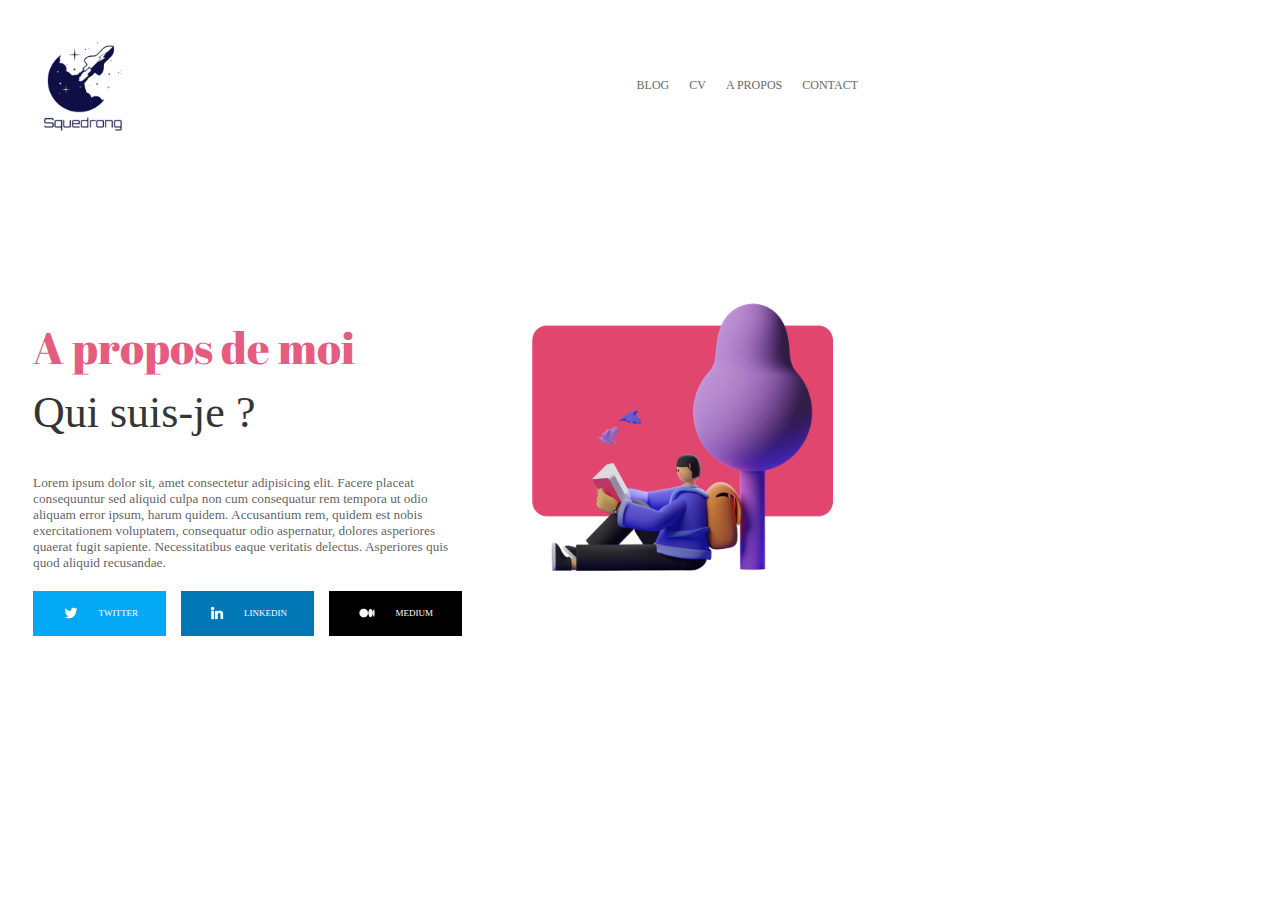
==== A_propos.html @ 0a6a840f "ajout de la page a propos et du css" ====
<!DOCTYPE html>
<html lang="fr">

<head>
    <meta charset="UTF-8">
    <meta http-equiv="X-UA-Compatible" content="IE=edge">
    <meta name="viewport" content="width=device-width, initial-scale=1.0">
    <title>A propos</title>
    <link rel="stylesheet" href="Apropos.css">
    <link rel="preconnect" href="https://fonts.googleapis.com">
    <link rel="preconnect" href="https://fonts.gstatic.com" crossorigin>
    <link href="https://fonts.googleapis.com/css2?family=Abril+Fatface&family=Montserrat&display=swap" rel="stylesheet">
</head>

<body>
    <header class="first-first">
        <nav class="second">
            <a class="logo" href="index.html"><img src="images/logo.png" alt="logo du site"></a>
            <ul>
                <li><a href="./index.html">BLOG</a></li>
                <li><a href="cv">CV</a></li>
                <li><a href="A_propos.html">A PROPOS</a></li>
                <li><a href="./contact.html">CONTACT</a></li>
            </ul>
        </nav>
    </header>
    

    <main class="MainOfAPropos">
        <article id="zzz">
            <div class="first">
                <h1>A propos de moi</h1>
                <h2>Qui suis-je ?</h2>
                <p>Lorem ipsum dolor sit, amet consectetur adipisicing elit. Facere placeat consequuntur sed aliquid culpa non cum consequatur rem tempora ut odio aliquam error ipsum, harum quidem. Accusantium rem, quidem est nobis exercitationem voluptatem, consequatur odio aspernatur, dolores asperiores quaerat fugit sapiente. Necessitatibus eaque veritatis delectus. Asperiores quis quod aliquid recusandae.</p>
                <nav class="réseau">
                    <a class="lien-1" href="https://twitter.com/?lang=fr">
                        <img src="images/logo-twitter.png" alt="logo twitter"><span>TWITTER</span></a>
                
                    <a class="lien-2" href="https://www.linkedin.com/home">
                        <img src="images/logo-linkedine.png" alt="logo linkedin"><span>LINKEDIN</span></a>
                
                    <a class="lien-3" href="https://medium.com/">
                        <img src="images/logo-medium.png" alt="logo medium"><span>MEDIUM</span></a>
                </nav> 
            </div>
            <img class="illustration" src="images/illustration.png" alt="illustration">
        </div>
    
       
    </main>
</body>

</html>
---- Apropos.css ----
.index-html{
    margin: auto;
    max-width: 850px;
    font-family: 'Montserrat', sans-serif;
}
header > .second {
    display: flex;
    justify-content: space-between;
    align-items: center;
}
.second img {
    height: 150px;
}
h1{
    font-family: 'Abril Fatface', cursive;
    font-size: 44px;;
    color: #e1466fe4;
    margin-bottom: 10px;
    font-weight: 100;
}
#zzz .first h2{
    margin-top: 10px;
    font-weight: 490;
    font-size: 44px;
    color: rgb(53, 53, 53);
}
.first > p {
    font-size: smaller;
    color: rgba(45, 45, 45, 0.771);
    margin-bottom: 20px;
}

.second ul {
    display: flex;
    gap: 20px;
    align-self: center;
    list-style: none;
    font-size:12px;
}

.second ul li{
    overflow: hidden;
    transition: 0.25s ease;
}

.second ul li:hover{
    transform: scale(0.9);
    text-decoration: underline;
    
}

.second a{
    color: dimgray;
    text-decoration: none;
}

#zzz {
    display: flex;
    justify-content: space-between;
    gap: 70px;
    width: 800px;
}


.first nav  {
    height: 45px;
    display: flex;
    justify-content: space-between;
    gap: 15px;
}
.first nav a {
    text-decoration: none;
    padding: 10px;
    color: rgb(255, 255, 255);
    display: flex;
    align-items: center;
    justify-content: space-evenly;
    flex: 1 1 0px;
    overflow: hidden;
    transition: 0.25s ease;
}
.first nav a:hover{
    transform: scale(1.05);
}
#zzz span{
    font-size:xx-small;
}
.lien-1{
    background-color:#03a9f4;
}
.lien-2{
    background-color: #0077b5;
}
.lien-3{
    background-color: black;
}
.first nav img{
    height: 20px;
    
}
#zzz .illustration img{
    height: 50px;
}
.illustration{
    height: 300px;
}

.MainOfAPropos{
    display: flex;
    align-items: center;
    justify-content: center;
    height: 600px;
}

body{
    width: 850px;
}
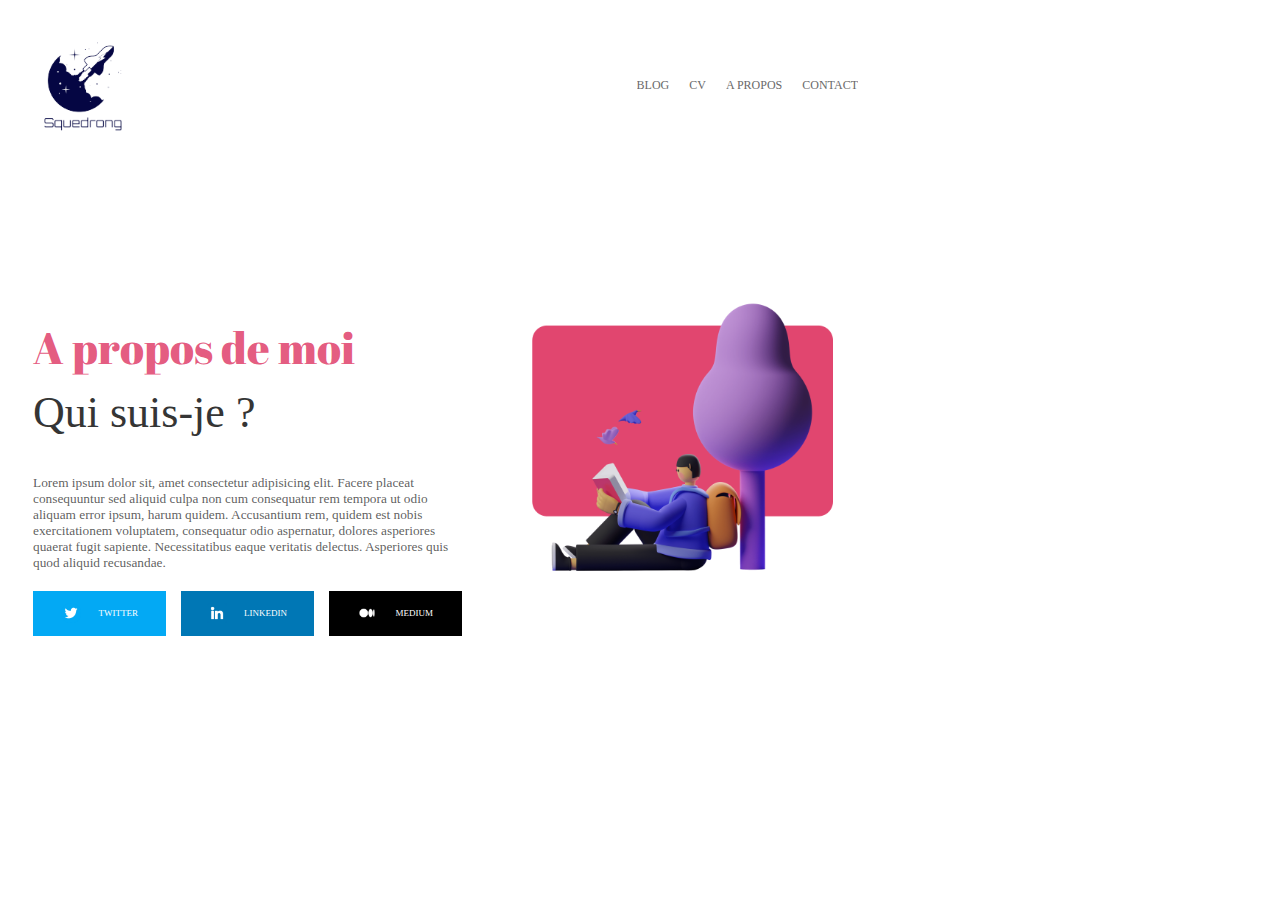
==== commit b903c036: "modif lien nav" ====
--- a/A_propos.html
+++ b/A_propos.html
@@ -17,10 +17,10 @@
         <nav class="second">
             <a class="logo" href="index.html"><img src="images/logo.png" alt="logo du site"></a>
             <ul>
-                <li><a href="./index.html">BLOG</a></li>
-                <li><a href="cv">CV</a></li>
+                <li><a href="index.html">BLOG</a></li>
+                <li><a href="CV.html">CV</a></li>
                 <li><a href="A_propos.html">A PROPOS</a></li>
-                <li><a href="./contact.html">CONTACT</a></li>
+                <li><a href="contact.html">CONTACT</a></li>
             </ul>
         </nav>
     </header>
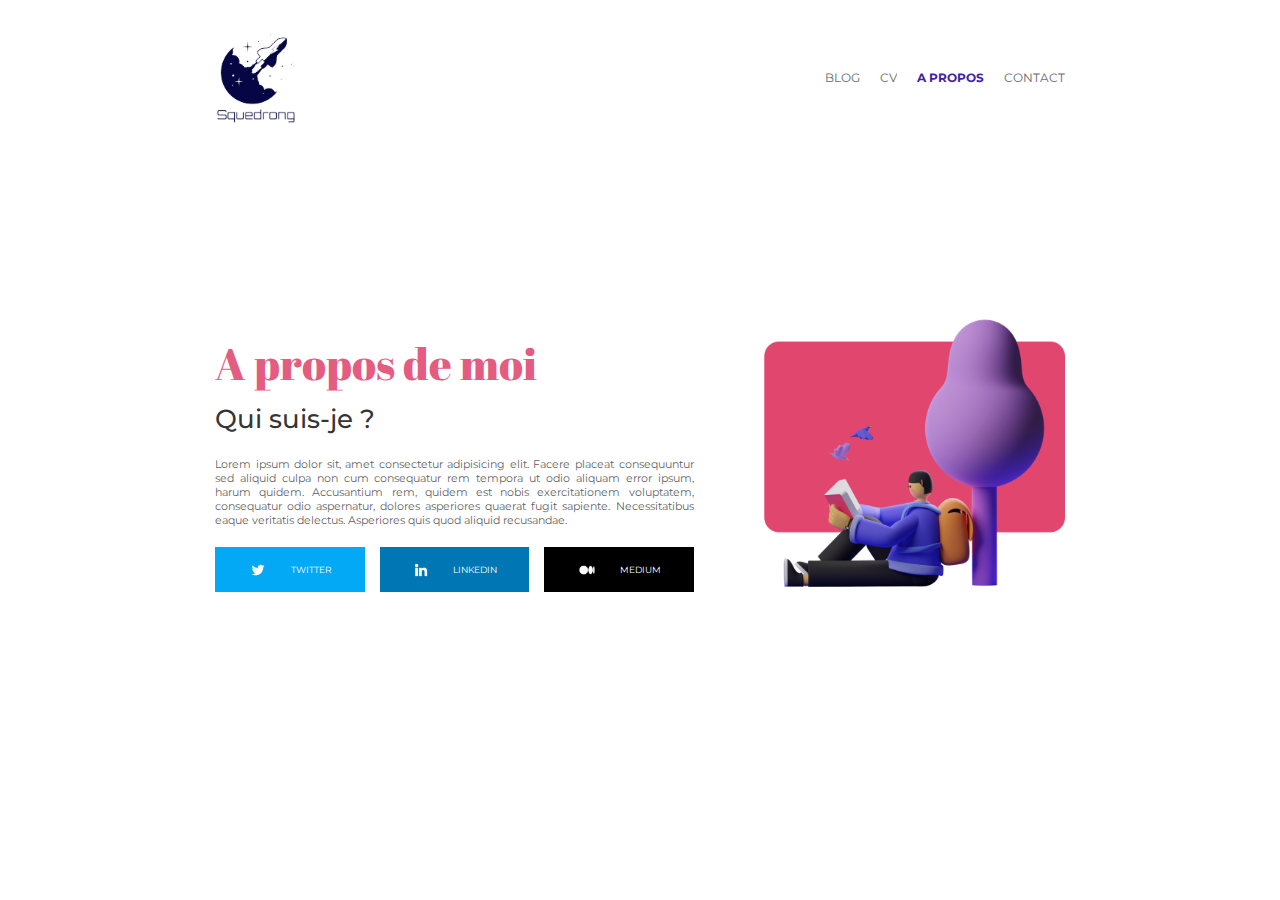
==== commit 5b6e1e65: "finish" ====
--- a/A_propos.html
+++ b/A_propos.html
@@ -13,13 +13,13 @@
 </head>
 
 <body>
-    <header class="first-first">
+    <header class="frsti-first">
         <nav class="second">
             <a class="logo" href="index.html"><img src="images/logo.png" alt="logo du site"></a>
             <ul>
                 <li><a href="index.html">BLOG</a></li>
                 <li><a href="CV.html">CV</a></li>
-                <li><a href="A_propos.html">A PROPOS</a></li>
+                <li><a href="A_propos.html" class="activ">A PROPOS</a></li>
                 <li><a href="contact.html">CONTACT</a></li>
             </ul>
         </nav>
--- a/Apropos.css
+++ b/Apropos.css
@@ -1,8 +1,19 @@
-.index-html{
-    margin: auto;
-    max-width: 850px;
-    font-family: 'Montserrat', sans-serif;
+
+.second .activ:hover{
+    transform: scale(0.9);
+    text-decoration: underline;
+
 }
+.second .activ{
+    color: #3f23a2;
+    overflow: hidden;
+    transition: 0.25s ease;
+    font-weight: bolder;
+}
+
+
+
+
 header > .second {
     display: flex;
     justify-content: space-between;
@@ -52,13 +63,17 @@
 .second a{
     color: dimgray;
     text-decoration: none;
+    
+}
+.second .logo{
+    margin-left: -34px;
 }
 
 #zzz {
     display: flex;
     justify-content: space-between;
     gap: 70px;
-    width: 800px;
+    width: 850px;
 }
 
 
@@ -113,6 +128,18 @@
 }
 
 body{
-    width: 850px;
+    margin: auto;
+    max-width: 850px;
+    font-family: 'Montserrat', sans-serif;
 }
 
+#zzz .first p{
+    font-size: 11px;
+    display: flex;
+    text-align: justify;
+}
+
+#zzz .first h2{
+    font-size: 26px;
+}
+
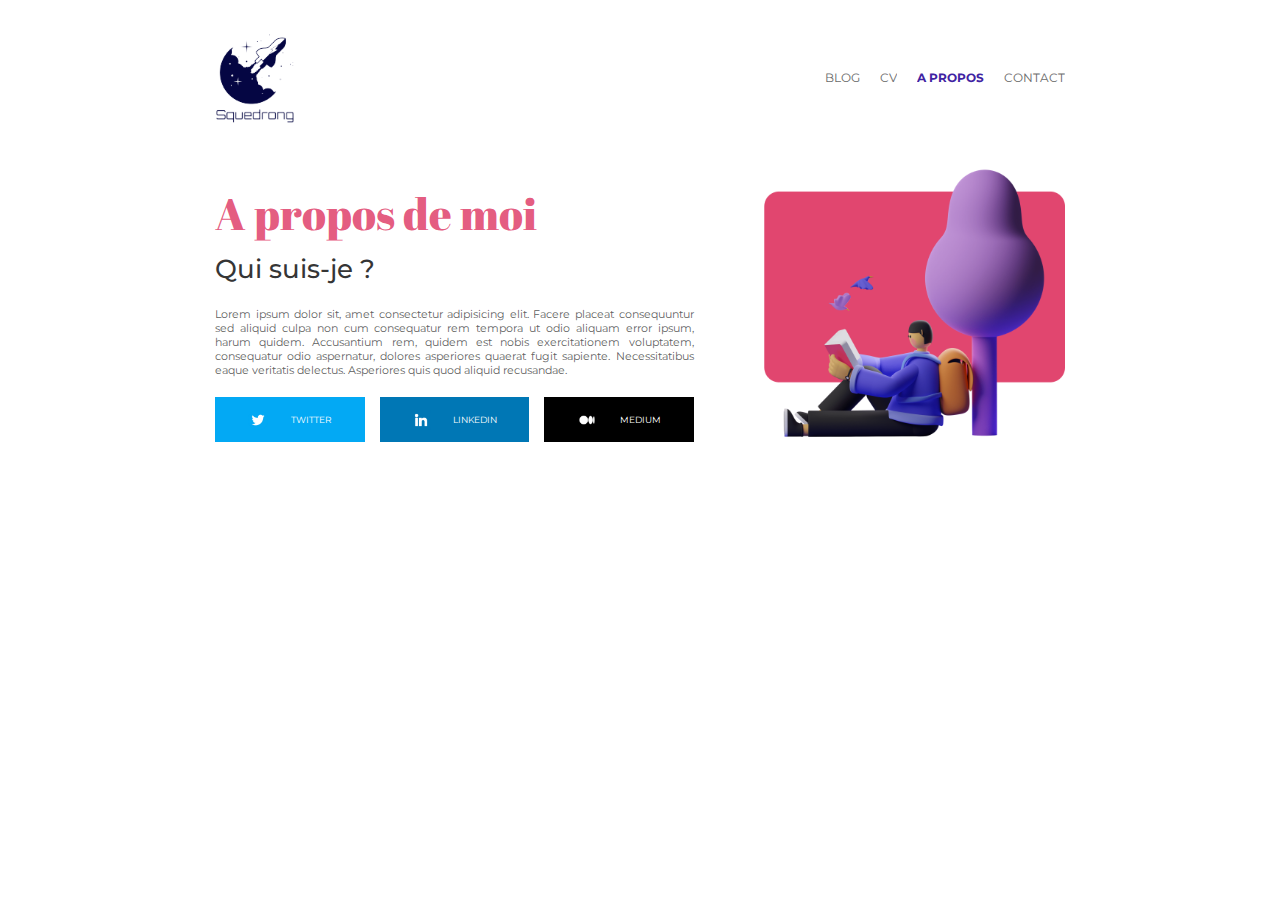
==== commit bebf22fa: "reglage erreur w3c a propos" ====
--- a/A_propos.html
+++ b/A_propos.html
@@ -24,29 +24,31 @@
             </ul>
         </nav>
     </header>
-    
+
 
     <main class="MainOfAPropos">
         <article id="zzz">
             <div class="first">
                 <h1>A propos de moi</h1>
                 <h2>Qui suis-je ?</h2>
-                <p>Lorem ipsum dolor sit, amet consectetur adipisicing elit. Facere placeat consequuntur sed aliquid culpa non cum consequatur rem tempora ut odio aliquam error ipsum, harum quidem. Accusantium rem, quidem est nobis exercitationem voluptatem, consequatur odio aspernatur, dolores asperiores quaerat fugit sapiente. Necessitatibus eaque veritatis delectus. Asperiores quis quod aliquid recusandae.</p>
+                <p>Lorem ipsum dolor sit, amet consectetur adipisicing elit. Facere placeat consequuntur sed aliquid
+                    culpa non cum consequatur rem tempora ut odio aliquam error ipsum, harum quidem. Accusantium rem,
+                    quidem est nobis exercitationem voluptatem, consequatur odio aspernatur, dolores asperiores quaerat
+                    fugit sapiente. Necessitatibus eaque veritatis delectus. Asperiores quis quod aliquid recusandae.
+                </p>
                 <nav class="réseau">
                     <a class="lien-1" href="https://twitter.com/?lang=fr">
                         <img src="images/logo-twitter.png" alt="logo twitter"><span>TWITTER</span></a>
-                
+
                     <a class="lien-2" href="https://www.linkedin.com/home">
                         <img src="images/logo-linkedine.png" alt="logo linkedin"><span>LINKEDIN</span></a>
-                
+
                     <a class="lien-3" href="https://medium.com/">
                         <img src="images/logo-medium.png" alt="logo medium"><span>MEDIUM</span></a>
-                </nav> 
+                </nav>
             </div>
             <img class="illustration" src="images/illustration.png" alt="illustration">
-        </div>
-    
-       
+        </article>
     </main>
 </body>
 
--- a/Apropos.css
+++ b/Apropos.css
@@ -22,6 +22,15 @@
 .second img {
     height: 150px;
 }
+
+.second img {
+    height: 150px;
+    margin-left: -34px;
+}
+.second img:hover{
+    filter: hue-rotate(800deg);
+    
+}
 h1{
     font-family: 'Abril Fatface', cursive;
     font-size: 44px;;
@@ -32,7 +41,7 @@
 #zzz .first h2{
     margin-top: 10px;
     font-weight: 490;
-    font-size: 44px;
+    
     color: rgb(53, 53, 53);
 }
 .first > p {
@@ -66,7 +75,7 @@
     
 }
 .second .logo{
-    margin-left: -34px;
+    margin-left: -1px;
 }
 
 #zzz {
@@ -111,11 +120,8 @@
 }
 .first nav img{
     height: 20px;
-    
 }
-#zzz .illustration img{
-    height: 50px;
-}
+
 .illustration{
     height: 300px;
 }
@@ -124,7 +130,7 @@
     display: flex;
     align-items: center;
     justify-content: center;
-    height: 600px;
+    height: 300px;
 }
 
 body{
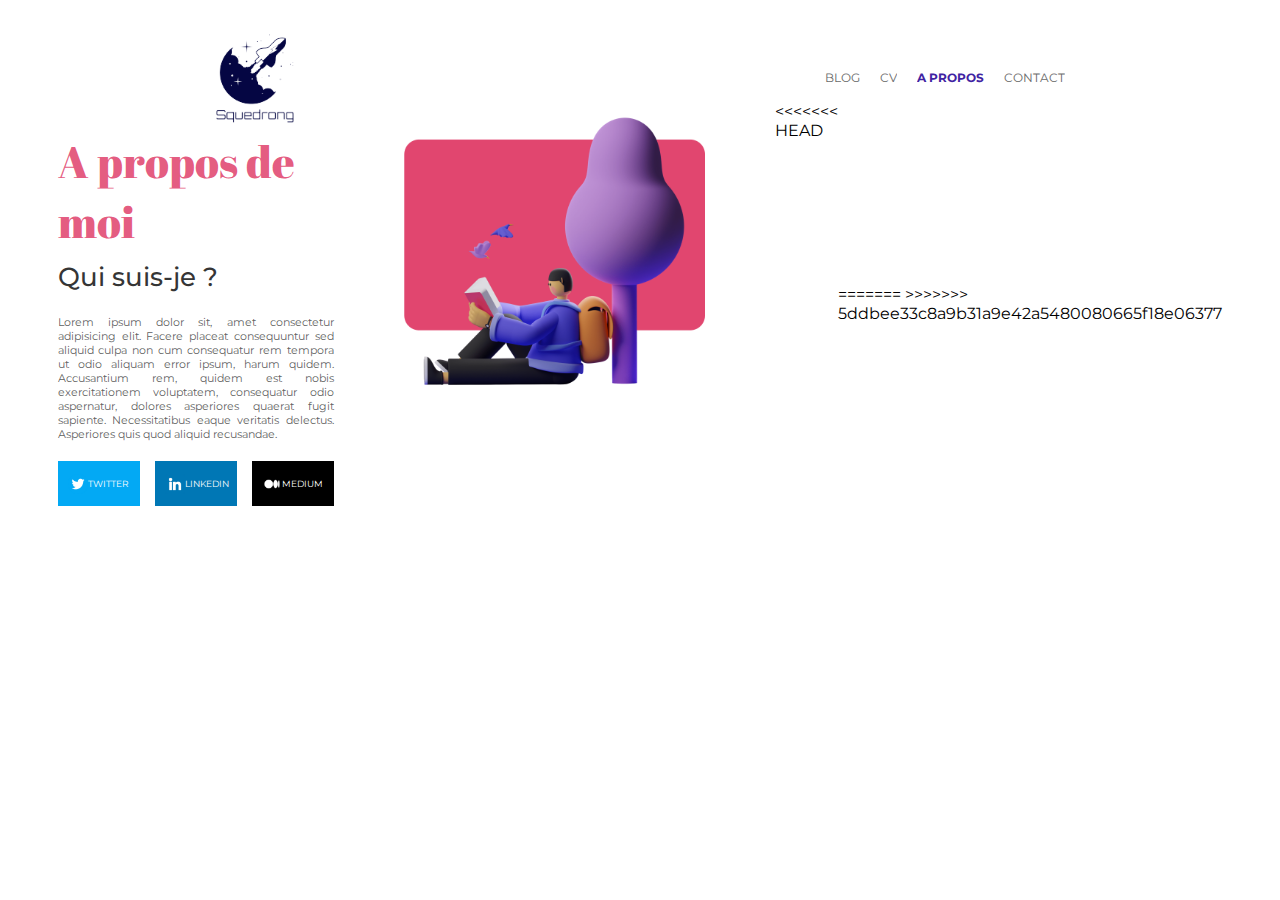
==== commit b9206f2b: "Merge branch 'main' of https://github.com/Olaffson/projet_squedrong" ====
--- a/A_propos.html
+++ b/A_propos.html
@@ -48,7 +48,15 @@
                 </nav>
             </div>
             <img class="illustration" src="images/illustration.png" alt="illustration">
+<<<<<<< HEAD
+        
+        </div>
         </article>
+    
+       
+=======
+        </article>
+>>>>>>> 5ddbee33c8a9b31a9e42a5480080665f18e06377
     </main>
 </body>
 
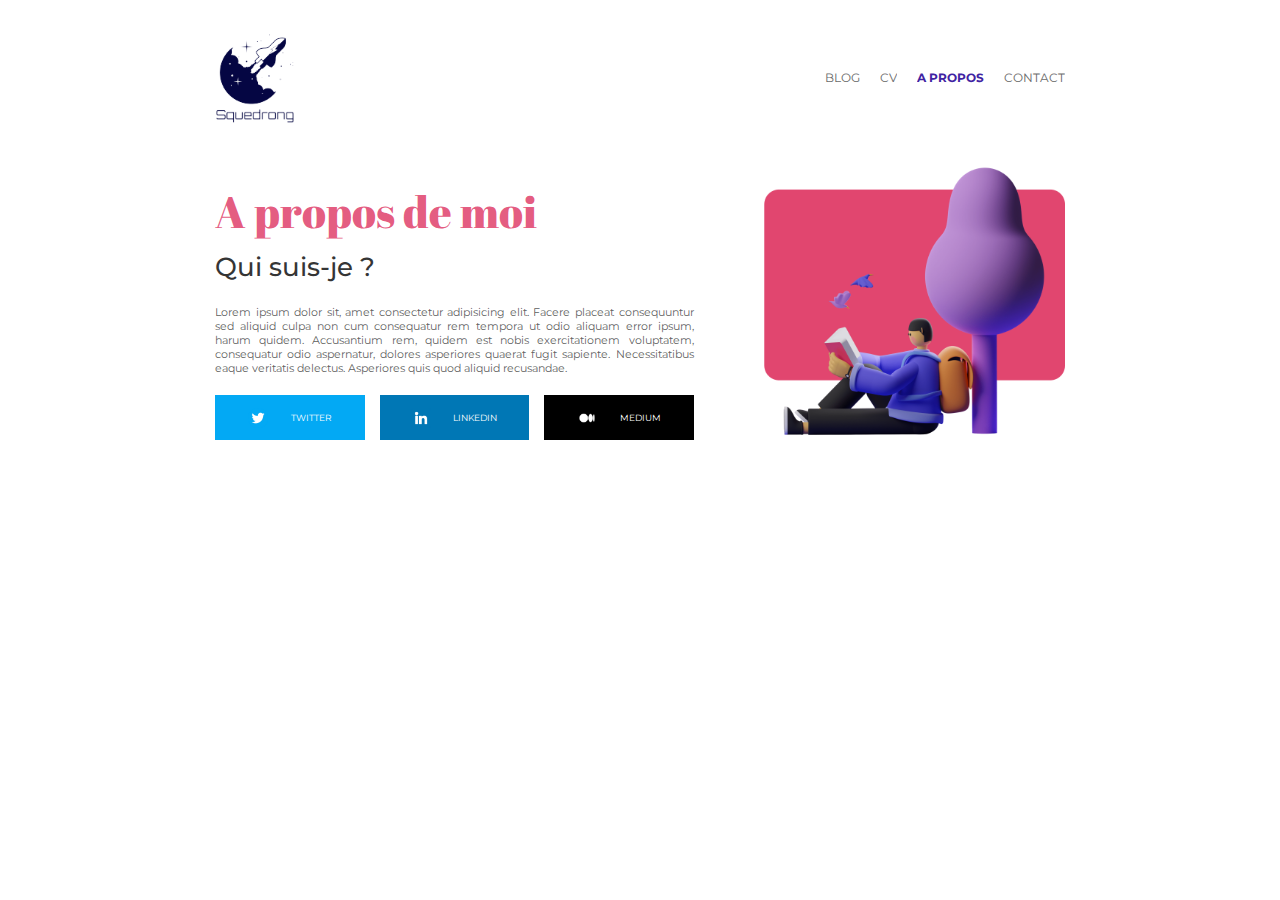
==== commit d3f15ce2: "finishhh" ====
--- a/A_propos.html
+++ b/A_propos.html
@@ -24,40 +24,32 @@
             </ul>
         </nav>
     </header>
-
+    
 
     <main class="MainOfAPropos">
         <article id="zzz">
             <div class="first">
                 <h1>A propos de moi</h1>
                 <h2>Qui suis-je ?</h2>
-                <p>Lorem ipsum dolor sit, amet consectetur adipisicing elit. Facere placeat consequuntur sed aliquid
-                    culpa non cum consequatur rem tempora ut odio aliquam error ipsum, harum quidem. Accusantium rem,
-                    quidem est nobis exercitationem voluptatem, consequatur odio aspernatur, dolores asperiores quaerat
-                    fugit sapiente. Necessitatibus eaque veritatis delectus. Asperiores quis quod aliquid recusandae.
-                </p>
+                <p>Lorem ipsum dolor sit, amet consectetur adipisicing elit. Facere placeat consequuntur sed aliquid culpa non cum consequatur rem tempora ut odio aliquam error ipsum, harum quidem. Accusantium rem, quidem est nobis exercitationem voluptatem, consequatur odio aspernatur, dolores asperiores quaerat fugit sapiente. Necessitatibus eaque veritatis delectus. Asperiores quis quod aliquid recusandae.</p>
                 <nav class="réseau">
                     <a class="lien-1" href="https://twitter.com/?lang=fr">
                         <img src="images/logo-twitter.png" alt="logo twitter"><span>TWITTER</span></a>
-
+                
                     <a class="lien-2" href="https://www.linkedin.com/home">
                         <img src="images/logo-linkedine.png" alt="logo linkedin"><span>LINKEDIN</span></a>
-
+                
                     <a class="lien-3" href="https://medium.com/">
                         <img src="images/logo-medium.png" alt="logo medium"><span>MEDIUM</span></a>
-                </nav>
+                </nav> 
             </div>
-            <img class="illustration" src="images/illustration.png" alt="illustration">
-<<<<<<< HEAD
-        
-        </div>
+            <div>
+                <img class="illustration" src="images/illustration.png" alt="illustration">
+            </div>
         </article>
+    </main>
+
     
-       
-=======
-        </article>
->>>>>>> 5ddbee33c8a9b31a9e42a5480080665f18e06377
-    </main>
 </body>
 
 </html>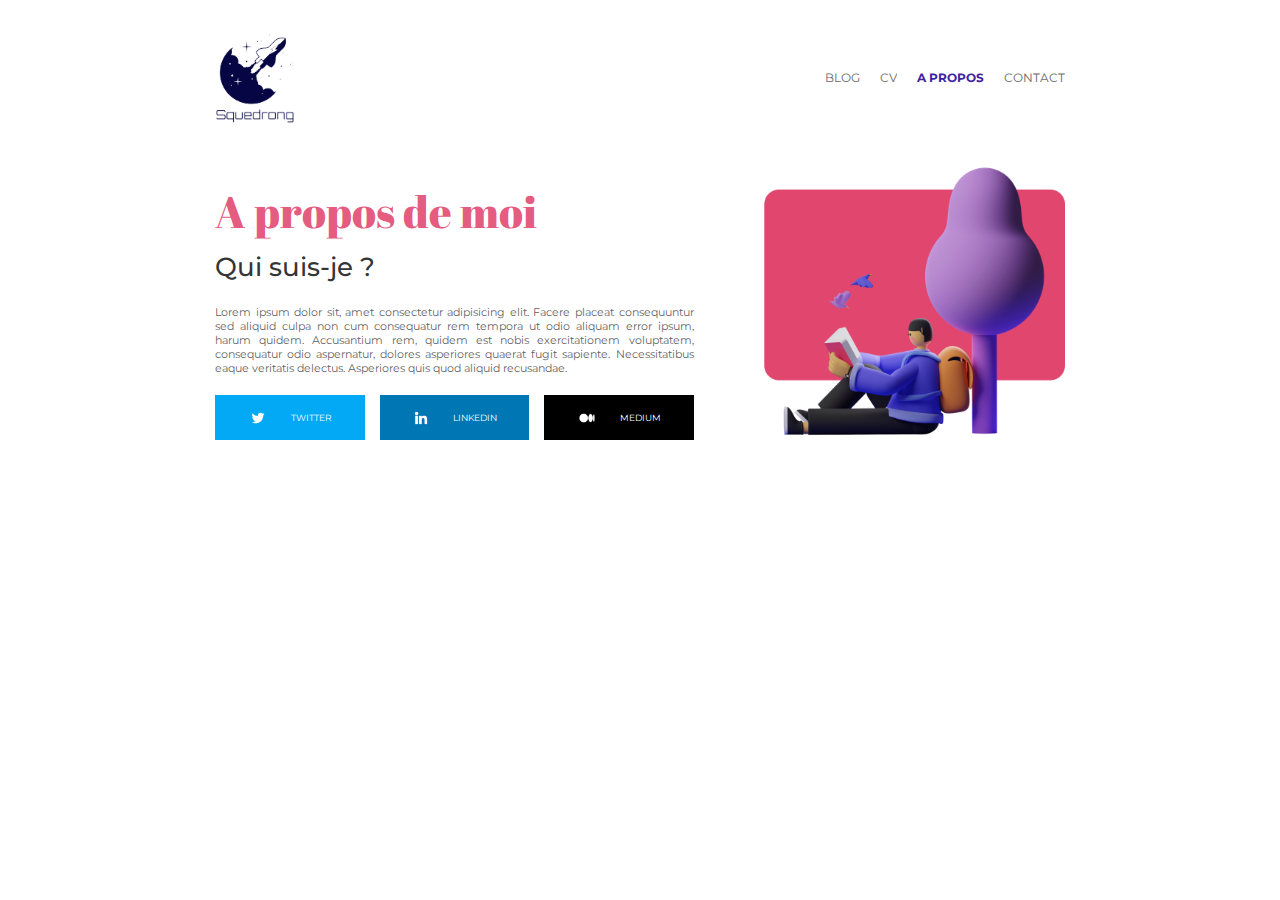
==== commit e39565ca: "finishh" ====
--- a/A_propos.html
+++ b/A_propos.html
@@ -24,24 +24,28 @@
             </ul>
         </nav>
     </header>
-    
+
 
     <main class="MainOfAPropos">
         <article id="zzz">
             <div class="first">
                 <h1>A propos de moi</h1>
                 <h2>Qui suis-je ?</h2>
-                <p>Lorem ipsum dolor sit, amet consectetur adipisicing elit. Facere placeat consequuntur sed aliquid culpa non cum consequatur rem tempora ut odio aliquam error ipsum, harum quidem. Accusantium rem, quidem est nobis exercitationem voluptatem, consequatur odio aspernatur, dolores asperiores quaerat fugit sapiente. Necessitatibus eaque veritatis delectus. Asperiores quis quod aliquid recusandae.</p>
+                <p>Lorem ipsum dolor sit, amet consectetur adipisicing elit. Facere placeat consequuntur sed aliquid
+                    culpa non cum consequatur rem tempora ut odio aliquam error ipsum, harum quidem. Accusantium rem,
+                    quidem est nobis exercitationem voluptatem, consequatur odio aspernatur, dolores asperiores quaerat
+                    fugit sapiente. Necessitatibus eaque veritatis delectus. Asperiores quis quod aliquid recusandae.
+                </p>
                 <nav class="réseau">
                     <a class="lien-1" href="https://twitter.com/?lang=fr">
                         <img src="images/logo-twitter.png" alt="logo twitter"><span>TWITTER</span></a>
-                
+
                     <a class="lien-2" href="https://www.linkedin.com/home">
                         <img src="images/logo-linkedine.png" alt="logo linkedin"><span>LINKEDIN</span></a>
-                
+
                     <a class="lien-3" href="https://medium.com/">
                         <img src="images/logo-medium.png" alt="logo medium"><span>MEDIUM</span></a>
-                </nav> 
+                </nav>
             </div>
             <div>
                 <img class="illustration" src="images/illustration.png" alt="illustration">
